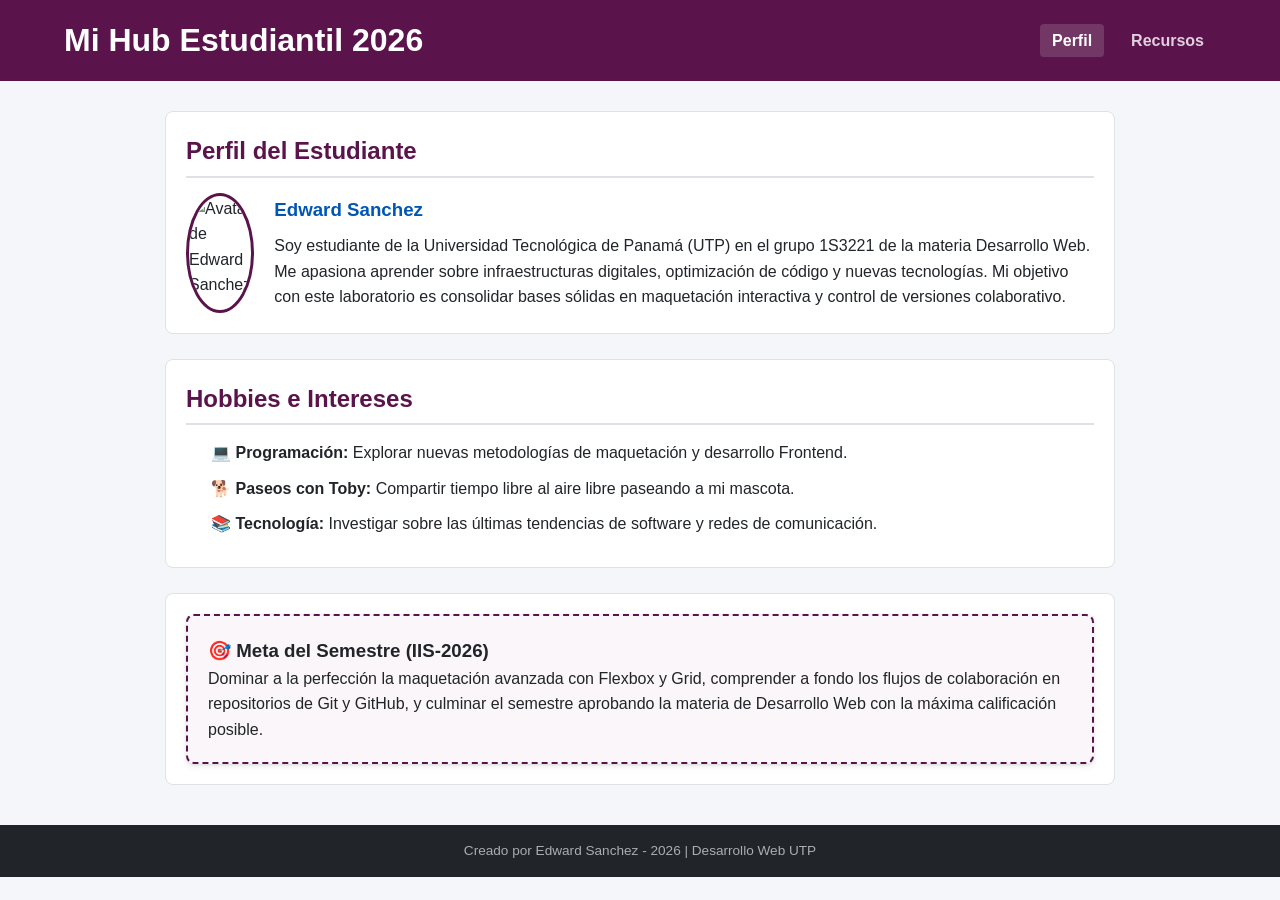
==== index.html @ 365a0012 "Edward: Agregado el contenido completo y semantico de index.html" ====
<!DOCTYPE html>
<html lang="es">
<head>
    <meta charset="UTF-8">
    <meta name="viewport" content="width=device-width, initial-scale=1.0">
    <meta name="author" content="Edward Sanchez y Edgardo Cordoba">
    <meta name="description" content="Página de Perfil - Mi Hub Estudiantil 2026. Tarea Práctica 2 de Desarrollo Web UTP.">
    <title>Mi Hub Estudiantil 2026 - Perfil</title>
    <!-- Vinculación correcta al CSS externo -->
    <link rel="stylesheet" href="css/estilos.css">
</head>
<body>

    <!-- Header con navegación funcional -->
    <header class="main-header">
        <h1>Mi Hub Estudiantil 2026</h1>
        <nav class="main-nav">
            <ul>
                <li><a href="index.html" class="active">Perfil</a></li>
                <li><a href="recursos.html">Recursos</a></li>
            </ul>
        </nav>
    </header>

    <!-- Contenedor Principal Semántico -->
    <main class="container">
        
        <!-- Sección Perfil -->
        <section class="profile-section">
            <h2>Perfil del Estudiante</h2>
            <div class="profile-card">
                <!-- Imagen de avatar del alumno -->
                <img src="img/avatar.jpg" alt="Avatar de Edward Sanchez" class="avatar-img">
                <div class="profile-info">
                    <h3>Edward Sanchez</h3>
                    <p class="bio">
                        Soy estudiante de la Universidad Tecnológica de Panamá (UTP) en el grupo 1S3221 de la materia Desarrollo Web. Me apasiona aprender sobre infraestructuras digitales, optimización de código y nuevas tecnologías. Mi objetivo con este laboratorio es consolidar bases sólidas en maquetación interactiva y control de versiones colaborativo.
                    </p>
                </div>
            </div>
        </section>

        <!-- Lista de Hobbies / Intereses -->
        <section class="interests-section">
            <h2>Hobbies e Intereses</h2>
            <ul class="custom-list">
                <li>💻 <strong>Programación:</strong> Explorar nuevas metodologías de maquetación y desarrollo Frontend.</li>
                <li>🐕 <strong>Paseos con Toby:</strong> Compartir tiempo libre al aire libre paseando a mi mascota.</li>
                <li>📚 <strong>Tecnología:</strong> Investigar sobre las últimas tendencias de software y redes de comunicación.</li>
            </ul>
        </section>

        <!-- Tarjeta Destacada con Borde y Sombra -->
        <section class="goals-section">
            <div class="featured-card shadow-effect">
                <h3>🎯 Meta del Semestre (IIS-2026)</h3>
                <p>Dominar a la perfección la maquetación avanzada con Flexbox y Grid, comprender a fondo los flujos de colaboración en repositorios de Git y GitHub, y culminar el semestre aprobando la materia de Desarrollo Web con la máxima calificación posible.</p>
            </div>
        </section>

    </main>

    <!-- Footer Coherente -->
    <footer class="main-footer u-text-center">
        <p>Creado por Edward Sanchez - 2026 | Desarrollo Web UTP</p>
    </footer>

</body>
</html>
---- css/estilos.css ----
/* ==========================================================================
   VARIABLES CSS (Colores y tamaños base para personalización)
   ========================================================================== */
:root {
    --primary-color: #5b144b;       /* Vino/Púrpura representativo UTP */
    --secondary-color: #0056b3;     /* Azul de contraste */
    --bg-light: #f8f9fa;            /* Fondo claro para tarjetas y secciones */
    --text-dark: #212529;           /* Color de texto principal */
    --text-muted: #6c757d;          /* Gris para descripciones sutiles */
    --border-color: #dee2e6;        /* Color de bordes estándar */
    --white: #ffffff;
    --base-padding: 20px;
    --border-radius: 8px;
}

/* ==========================================================================
   ESTILOS GENERALES (Tipografía web del sistema)
   ========================================================================== */
* {
    box-sizing: border-box;
    margin: 0;
    padding: 0;
}

body {
    font-family: -apple-system, BlinkMacSystemFont, "Segoe UI", Roboto, Helvetica, Arial, sans-serif;
    color: var(--text-dark);
    line-height: 1.6;
    background-color: #f4f6f9;
}

.container {
    width: 90%;
    max-width: 950px;
    margin: 30px auto;
}

section {
    background-color: var(--white);
    padding: var(--base-padding);
    border-radius: var(--border-radius);
    margin-bottom: 25px;
    border: 1px solid var(--border-color);
}

h2 {
    color: var(--primary-color);
    margin-bottom: 15px;
    border-bottom: 2px solid var(--border-color);
    padding-bottom: 5px;
}

/* ==========================================================================
   CLASE UTILITARIA (Obligatoria para centrar texto)
   ========================================================================== */
.u-text-center {
    text-align: center !important;
}

/* Header y Menú de Navegación */
.main-header {
    background-color: var(--primary-color);
    color: var(--white);
    padding: 15px 5%;
    display: flex;
    justify-content: space-between;
    align-items: center;
    flex-wrap: wrap;
}

.main-nav ul {
    list-style: none;
    display: flex;
    gap: 15px;
}

.main-nav a {
    color: #e0d0df;
    text-decoration: none;
    font-weight: bold;
    padding: 8px 12px;
    border-radius: 4px;
    transition: background-color 0.3s, color 0.3s;
}

/* Hover en enlaces */
.main-nav a:hover, .main-nav a.active {
    color: var(--white);
    background-color: rgba(255, 255, 255, 0.15);
}

/* Sección de Perfil (Flexbox) */
.profile-card {
    display: flex;
    gap: 20px;
    align-items: center;
}

.avatar-img {
    width: 120px;
    height: 120px;
    border-radius: 50%;
    object-fit: cover;
    border: 3px solid var(--primary-color);
}

.profile-info h3 {
    margin-bottom: 8px;
    color: var(--secondary-color);
}

/* Listas personalizadas */
.custom-list {
    list-style: none;
    padding-left: 5px;
}

.custom-list li {
    margin-bottom: 10px;
    padding-left: 20px;
    position: relative;
}

/* Tarjeta destacada con borde y sombra */
.featured-card {
    border: 2px dashed var(--primary-color);
    background-color: #fbf6fa;
    padding: var(--base-padding);
    border-radius: var(--border-radius);
}

.shadow-effect {
    box-shadow: 0 4px 6px rgba(0, 0, 0, 0.05), 0 1px 3px rgba(0, 0, 0, 0.1);
}

/* ==========================================================================
   MAQUETACIÓN DE TARJETAS (Uso de Flexbox / Grid)
   ========================================================================== */
.cards-grid {
    display: flex;
    gap: 20px;
}

.resource-card {
    flex: 1;
    background-color: var(--bg-light);
    padding: 15px;
    border-radius: var(--border-radius);
    border: 1px solid var(--border-color);
    display: flex;
    flex-direction: column;
    justify-content: space-between;
}

.resource-card h3 {
    color: var(--primary-color);
    margin-bottom: 8px;
}

.resource-card p {
    font-size: 0.9rem;
    color: var(--text-muted);
    margin-bottom: 15px;
}

/* Botones con Hover */
.btn-link {
    display: inline-block;
    text-align: center;
    background-color: var(--secondary-color);
    color: var(--white);
    text-decoration: none;
    padding: 8px 12px;
    border-radius: 4px;
    font-weight: bold;
    font-size: 0.85rem;
    transition: background-color 0.2s;
}

.btn-link:hover {
    background-color: #004085;
}

/* Tabla Simple */
.table-responsive {
    overflow-x: auto;
}

.simple-table {
    width: 100%;
    border-collapse: collapse;
    margin-top: 10px;
}

.simple-table th, .simple-table td {
    border: 1px solid var(--border-color);
    padding: 12px;
    text-align: left;
}

.simple-table th {
    background-color: var(--bg-light);
    color: var(--primary-color);
}

.badge {
    display: inline-block;
    padding: 4px 8px;
    font-size: 0.8rem;
    font-weight: bold;
    border-radius: 12px;
}

.badge.in-progress { background-color: #fff3cd; color: #856404; }
.badge.approved { background-color: #d4edda; color: #155724; }

/* Formulario Estilizado */
.mini-form {
    max-width: 500px;
    margin: 10px 0;
    padding: 15px;
    background-color: var(--bg-light);
    border-radius: var(--border-radius);
}

.form-group {
    margin-bottom: 12px;
}

.form-group label {
    display: block;
    margin-bottom: 4px;
    font-weight: bold;
}

.form-group input, .form-group textarea {
    width: 100%;
    padding: 8px;
    border: 1px solid var(--border-color);
    border-radius: 4px;
}

.form-group input:focus, .form-group textarea:focus {
    outline: none;
    border-color: var(--secondary-color);
}

.btn-submit {
    background-color: var(--primary-color);
    color: var(--white);
    padding: 10px 15px;
    border: none;
    border-radius: 4px;
    cursor: pointer;
    font-weight: bold;
    width: 100%;
    transition: background-color 0.2s;
}

.btn-submit:hover {
    background-color: #420e36;
}

/* Footer */
.main-footer {
    background-color: #212529;
    color: #a8aeb4;
    padding: 15px 0;
    margin-top: 40px;
    font-size: 0.85rem;
}

/* ==========================================================================
   MEDIA QUERY MÍNIMA (Tarjetas a una columna en pantallas de <= 600px)
   ========================================================================== */
@media (max-width: 600px) {
    .main-header {
        flex-direction: column;
        gap: 10px;
        text-align: center;
    }
    
    .profile-card {
        flex-direction: column;
        text-align: center;
    }
    
    .cards-grid {
        flex-direction: column; /* Cambia a una sola columna */
    }
}
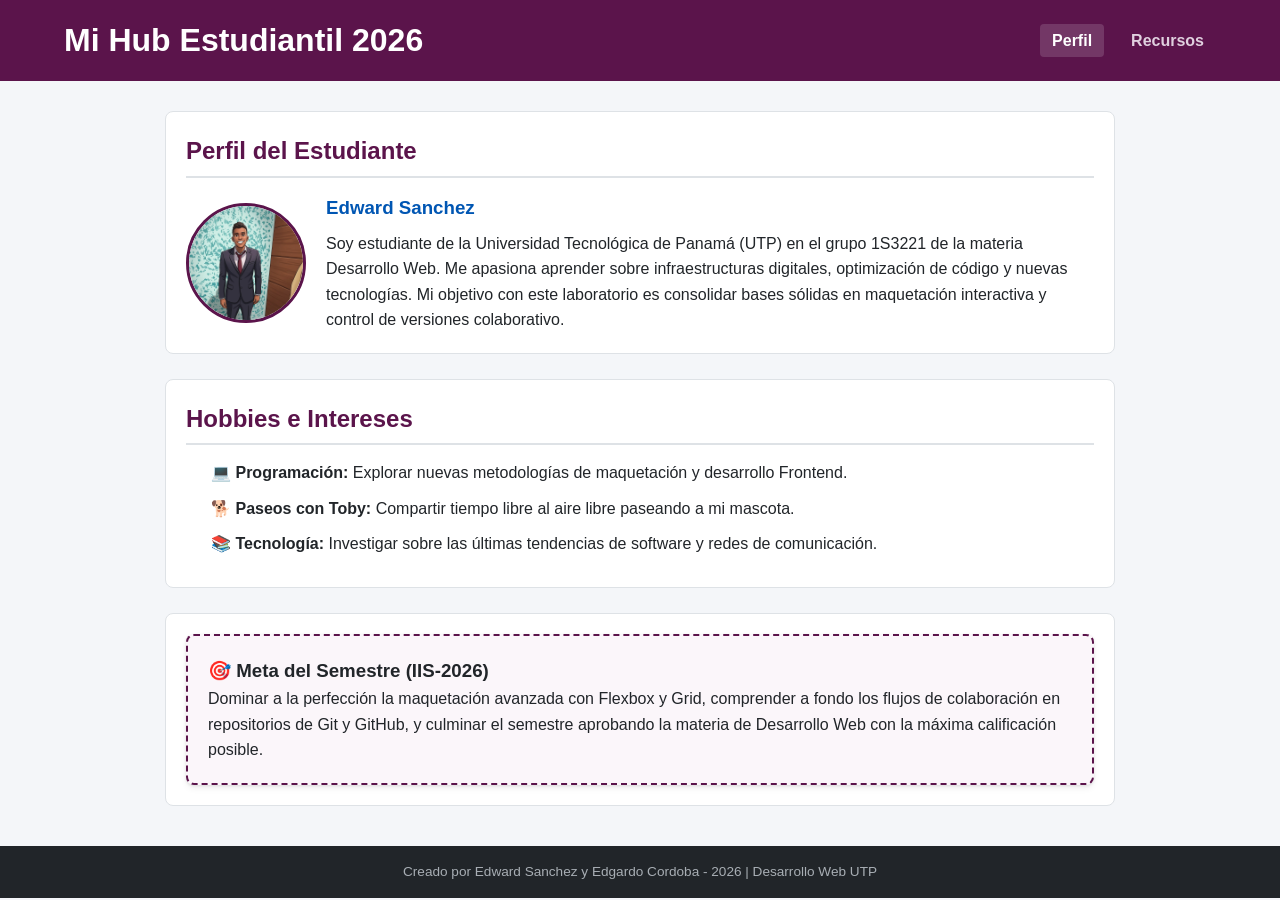
==== commit 9993b240: "Edward: Validacion final de semantica HTML5 y footer de creditos" ====
--- a/index.html
+++ b/index.html
@@ -62,7 +62,7 @@
 
     <!-- Footer Coherente -->
     <footer class="main-footer u-text-center">
-        <p>Creado por Edward Sanchez - 2026 | Desarrollo Web UTP</p>
+        <p>Creado por Edward Sanchez y Edgardo Cordoba - 2026 | Desarrollo Web UTP</p>
     </footer>
 
 </body>
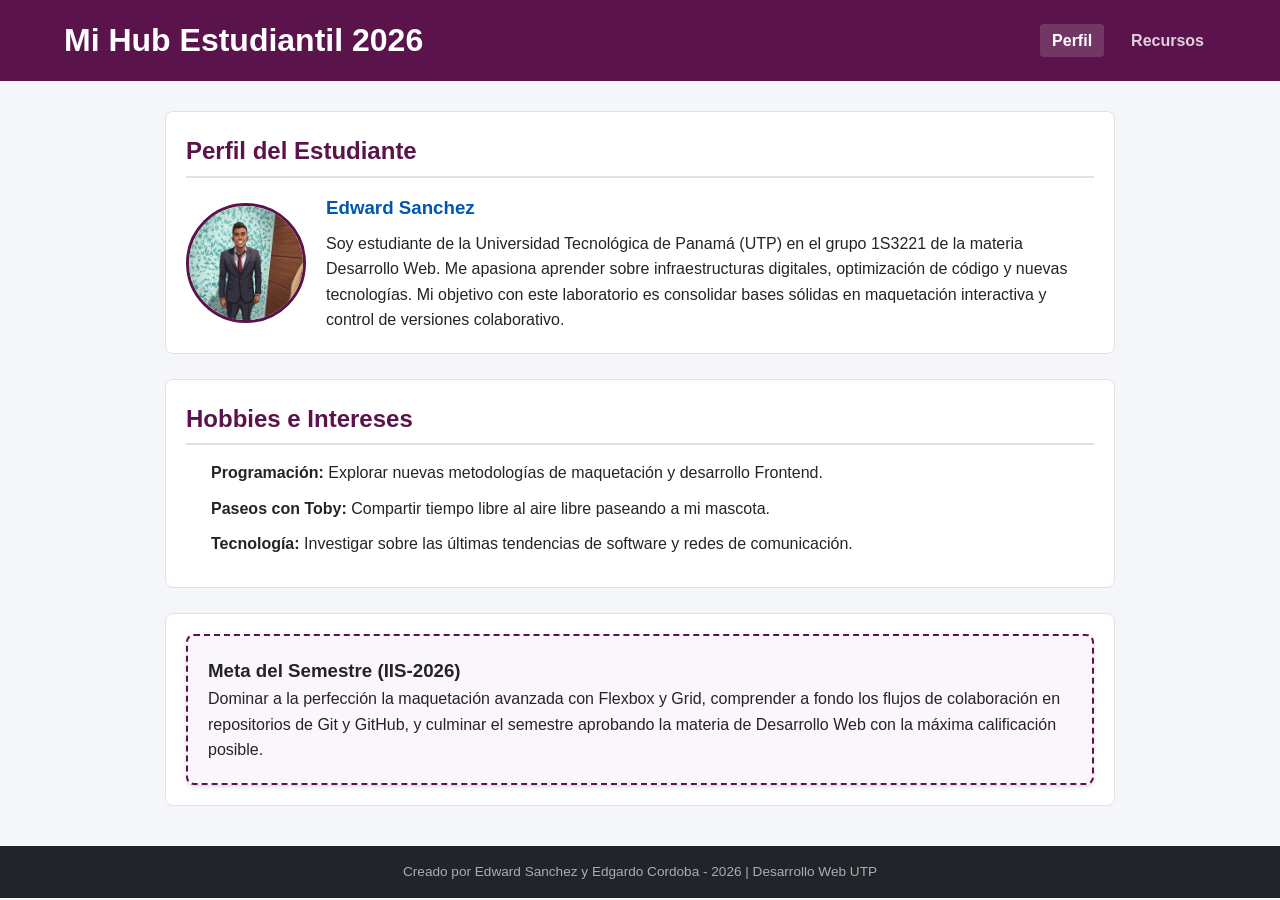
==== commit dea83633: "Update index.html" ====
--- a/index.html
+++ b/index.html
@@ -44,16 +44,16 @@
         <section class="interests-section">
             <h2>Hobbies e Intereses</h2>
             <ul class="custom-list">
-                <li>💻 <strong>Programación:</strong> Explorar nuevas metodologías de maquetación y desarrollo Frontend.</li>
-                <li>🐕 <strong>Paseos con Toby:</strong> Compartir tiempo libre al aire libre paseando a mi mascota.</li>
-                <li>📚 <strong>Tecnología:</strong> Investigar sobre las últimas tendencias de software y redes de comunicación.</li>
+                <li> <strong>Programación:</strong> Explorar nuevas metodologías de maquetación y desarrollo Frontend.</li>
+                <li> <strong>Paseos con Toby:</strong> Compartir tiempo libre al aire libre paseando a mi mascota.</li>
+                <li> <strong>Tecnología:</strong> Investigar sobre las últimas tendencias de software y redes de comunicación.</li>
             </ul>
         </section>
 
         <!-- Tarjeta Destacada con Borde y Sombra -->
         <section class="goals-section">
             <div class="featured-card shadow-effect">
-                <h3>🎯 Meta del Semestre (IIS-2026)</h3>
+                <h3> Meta del Semestre (IIS-2026)</h3>
                 <p>Dominar a la perfección la maquetación avanzada con Flexbox y Grid, comprender a fondo los flujos de colaboración en repositorios de Git y GitHub, y culminar el semestre aprobando la materia de Desarrollo Web con la máxima calificación posible.</p>
             </div>
         </section>
